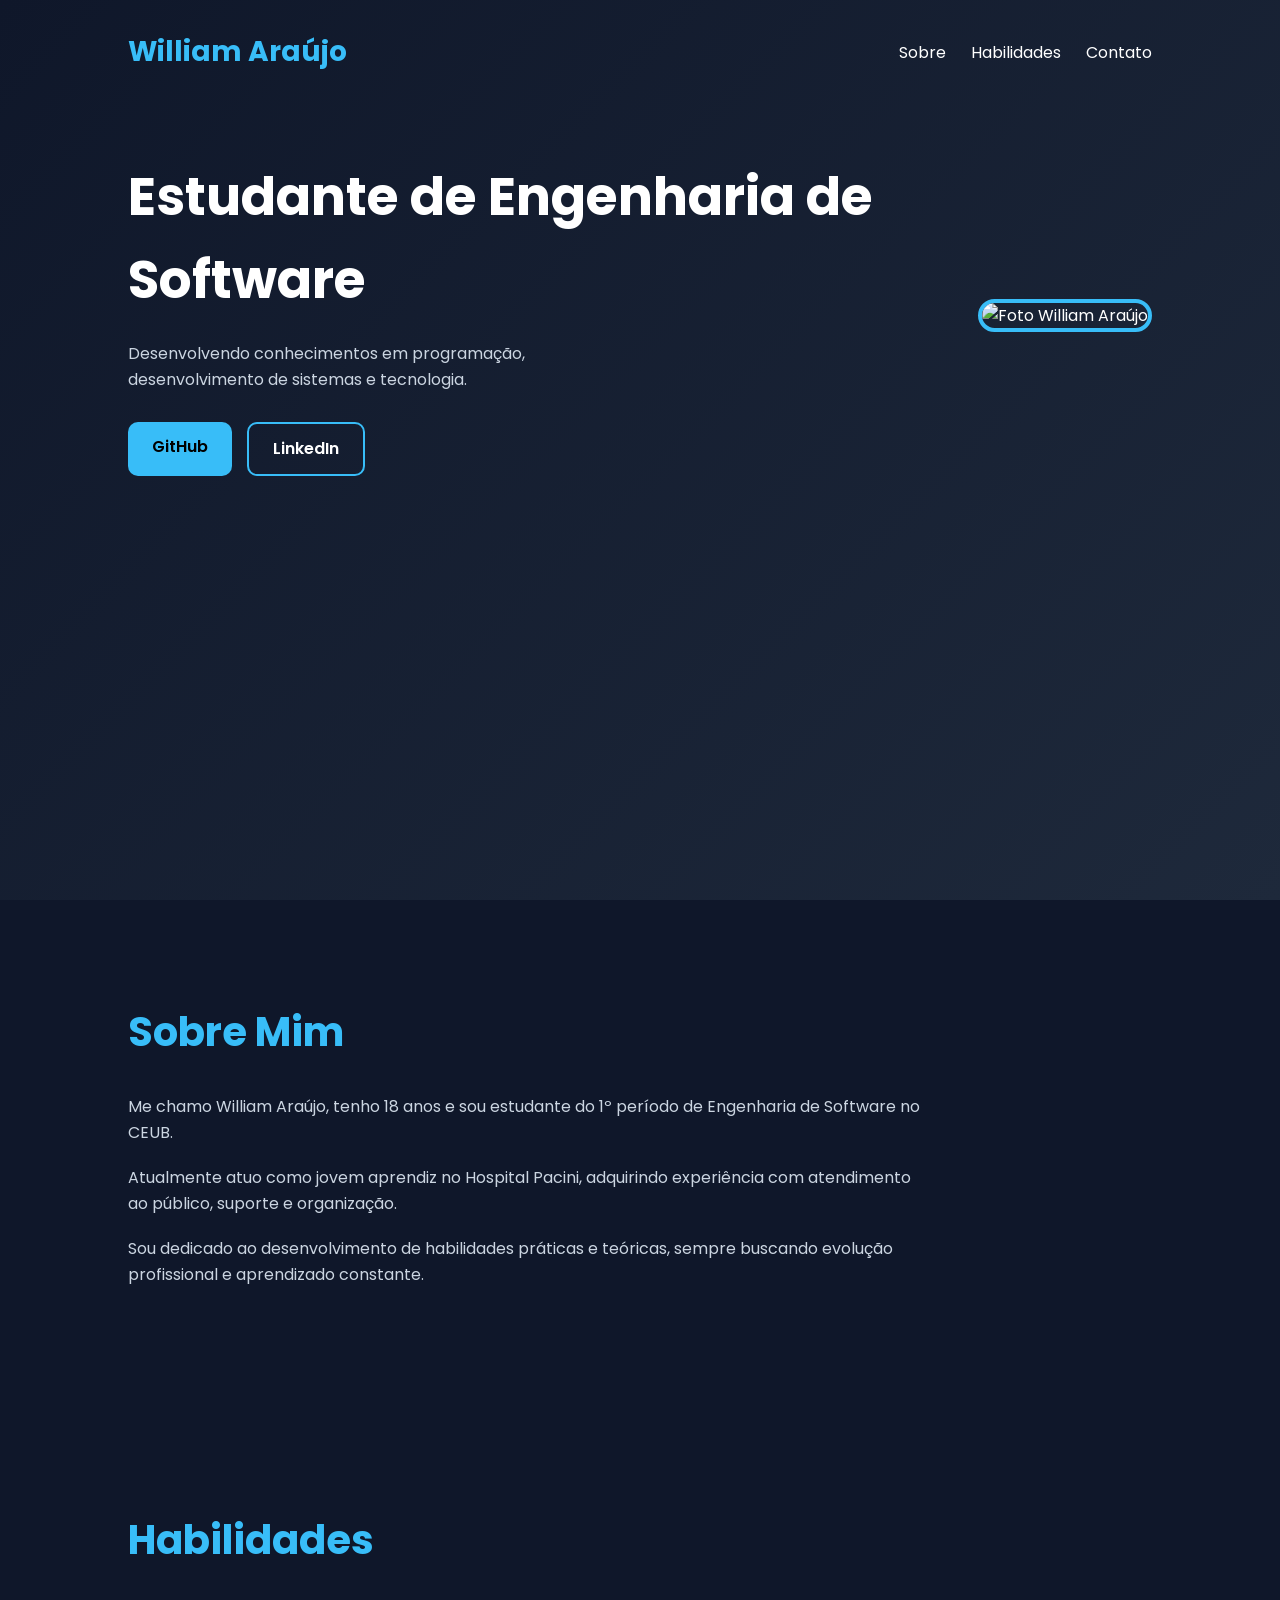
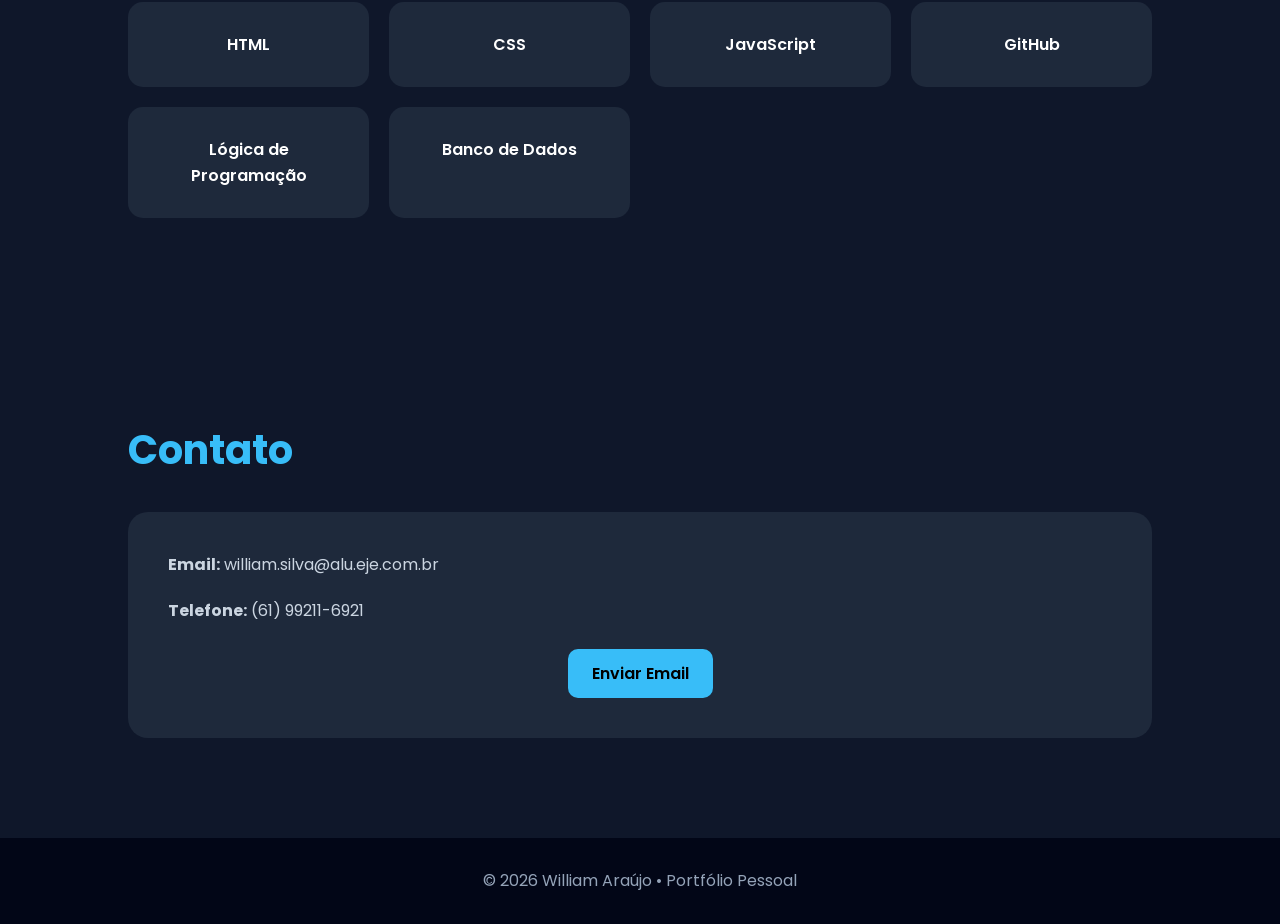
==== index.html @ 2a45b21d "Feature Alinhamento de dados" ====
<!DOCTYPE html>
<html lang="pt-BR">
<head>
  <meta charset="UTF-8" />
  <meta name="viewport" content="width=device-width, initial-scale=1.0" />
  <title>William Araújo | Portfólio</title>
  <link rel="stylesheet" href="style.css" />
  <link rel="preconnect" href="https://fonts.googleapis.com">
  <link rel="preconnect" href="https://fonts.gstatic.com" crossorigin>
  <link href="https://fonts.googleapis.com/css2?family=Poppins:wght@300;400;500;600;700&display=swap" rel="stylesheet">
</head>
<body>

  <header>
    <nav>
      <h1>William Araújo</h1>
      <ul>
        <li><a href="#sobre">Sobre</a></li>
        <li><a href="#habilidades">Habilidades</a></li>
        <li><a href="#contato">Contato</a></li>
      </ul>
    </nav>

    <div class="hero">
      <div class="hero-text">
        <h2>Estudante de Engenharia de Software</h2>
        <p>
          Desenvolvendo conhecimentos em programação,
          desenvolvimento de sistemas e tecnologia.
        </p>

        <div class="buttons">
          <a href="https://github.com/WilliamAraujoDaSilva" target="_blank" class="btn">GitHub</a>
          <a href="https://www.linkedin.com/in/william-araújo-da-silva-b2766440b/" target="_blank" class="btn secondary">LinkedIn</a>
        </div>
      </div>

      <div class="hero-image">
        <img src="perfil.jpg" alt="Foto William Araújo" />
      </div>
    </div>
  </header>

  <section id="sobre" class="section">
    <h2>Sobre Mim</h2>

    <p>
      Me chamo William Araújo, tenho 18 anos e sou estudante do
      1º período de Engenharia de Software no CEUB.
    </p>

    <p>
      Atualmente atuo como jovem aprendiz no Hospital Pacini,
      adquirindo experiência com atendimento ao público,
      suporte e organização.
    </p>

    <p>
      Sou dedicado ao desenvolvimento de habilidades práticas e teóricas,
      sempre buscando evolução profissional e aprendizado constante.
    </p>
  </section>

  <section id="habilidades" class="section">
    <h2>Habilidades</h2>

    <div class="cards">
      <div class="card">HTML</div>
      <div class="card">CSS</div>
      <div class="card">JavaScript</div>
      <div class="card">GitHub</div>
      <div class="card">Lógica de Programação</div>
      <div class="card">Banco de Dados</div>
    </div>
  </section>

  <section id="contato" class="section">
    <h2>Contato</h2>

    <div class="contact-box">
      <p><strong>Email:</strong> william.silva@alu.eje.com.br</p>
      <p><strong>Telefone:</strong> (61) 99211-6921</p>

      <div class="buttons center">
        <a href="mailto:william.silva@alu.eje.com.br" class="btn">Enviar Email</a>
      </div>
    </div>
  </section>

  <footer>
    <p>© 2026 William Araújo • Portfólio Pessoal</p>
  </footer>

</body>
</html>
---- style.css ----
* {
  margin: 0;
  padding: 0;
  box-sizing: border-box;
}

body {
  font-family: 'Poppins', sans-serif;
  background: #0f172a;
  color: white;
  line-height: 1.6;
}

header {
  min-height: 100vh;
  padding: 30px 10%;
  background: linear-gradient(135deg, #0f172a, #1e293b);
}

nav {
  display: flex;
  justify-content: space-between;
  align-items: center;
  margin-bottom: 80px;
}

nav h1 {
  font-size: 28px;
  color: #38bdf8;
}

nav ul {
  display: flex;
  gap: 25px;
  list-style: none;
}

nav a {
  color: white;
  text-decoration: none;
  transition: 0.3s;
}

nav a:hover {
  color: #38bdf8;
}

.hero {
  display: flex;
  align-items: center;
  justify-content: space-between;
  gap: 60px;
  flex-wrap: wrap;
}

.hero-text {
  flex: 1;
}

.hero-text h2 {
  font-size: 52px;
  margin-bottom: 20px;
}

.hero-text p {
  color: #cbd5e1;
  max-width: 500px;
  margin-bottom: 30px;
}

.buttons {
  display: flex;
  gap: 15px;
  flex-wrap: wrap;
}

.btn {
  background: #38bdf8;
  color: black;
  padding: 12px 24px;
  border-radius: 10px;
  text-decoration: none;
  font-weight: 600;
  transition: 0.3s;
}

.btn:hover {
  transform: translateY(-3px);
}

.secondary {
  background: transparent;
  border: 2px solid #38bdf8;
  color: white;
}

.hero-image img {
  width: 320px;
  height: 320px;
  object-fit: cover;
  border-radius: 20px;
  border: 4px solid #38bdf8;
}

.section {
  padding: 100px 10%;
}

.section h2 {
  font-size: 40px;
  margin-bottom: 30px;
  color: #38bdf8;
}

.section p {
  max-width: 800px;
  color: #cbd5e1;
  margin-bottom: 20px;
}

.cards {
  display: grid;
  grid-template-columns: repeat(auto-fit, minmax(220px, 1fr));
  gap: 20px;
}

.card {
  background: #1e293b;
  padding: 30px;
  border-radius: 15px;
  text-align: center;
  font-weight: 600;
}

.contact-box {
  background: #1e293b;
  padding: 40px;
  border-radius: 20px;
}

.center {
  justify-content: center;
  margin-top: 25px;
}

footer {
  text-align: center;
  padding: 30px;
  background: #020617;
  color: #94a3b8;
}

@media (max-width: 900px) {
  .hero {
    flex-direction: column-reverse;
    text-align: center;
  }

  nav {
    flex-direction: column;
    gap: 20px;
  }

  .hero-text h2 {
    font-size: 38px;
  }
}
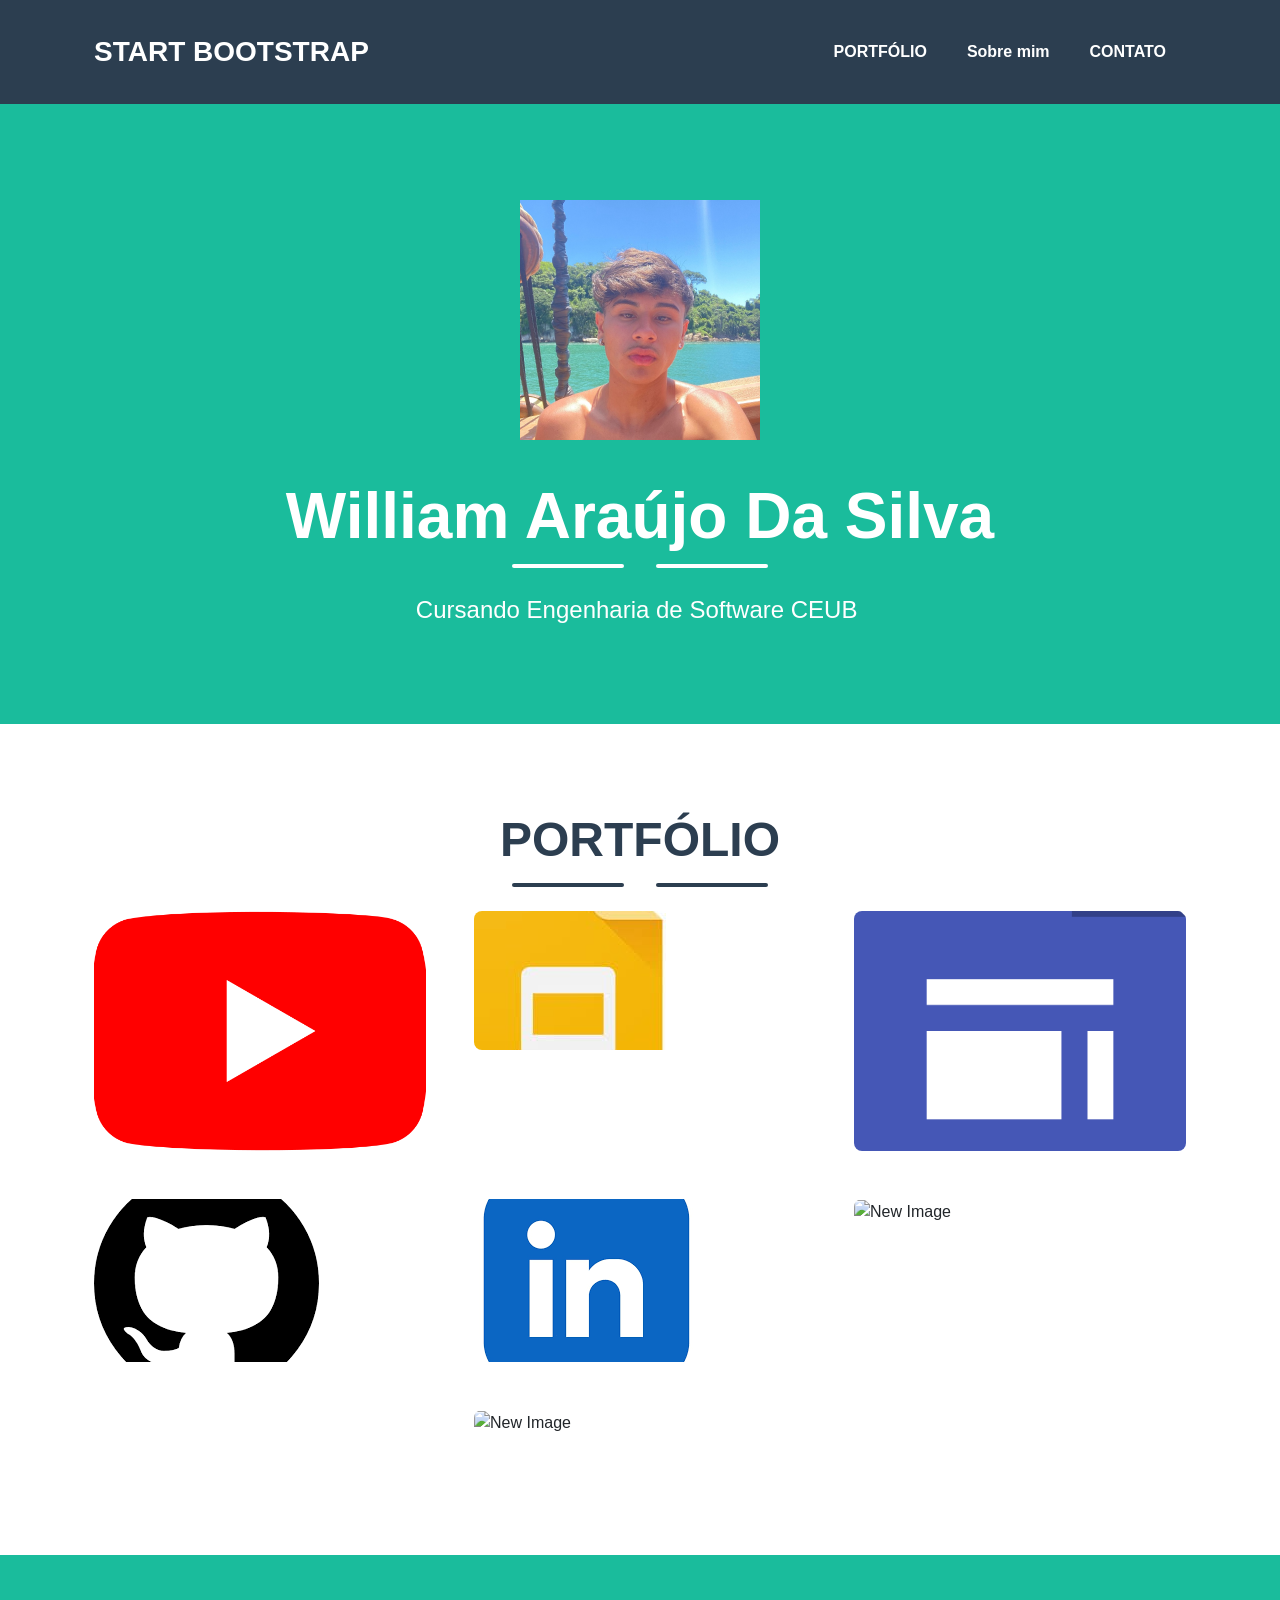
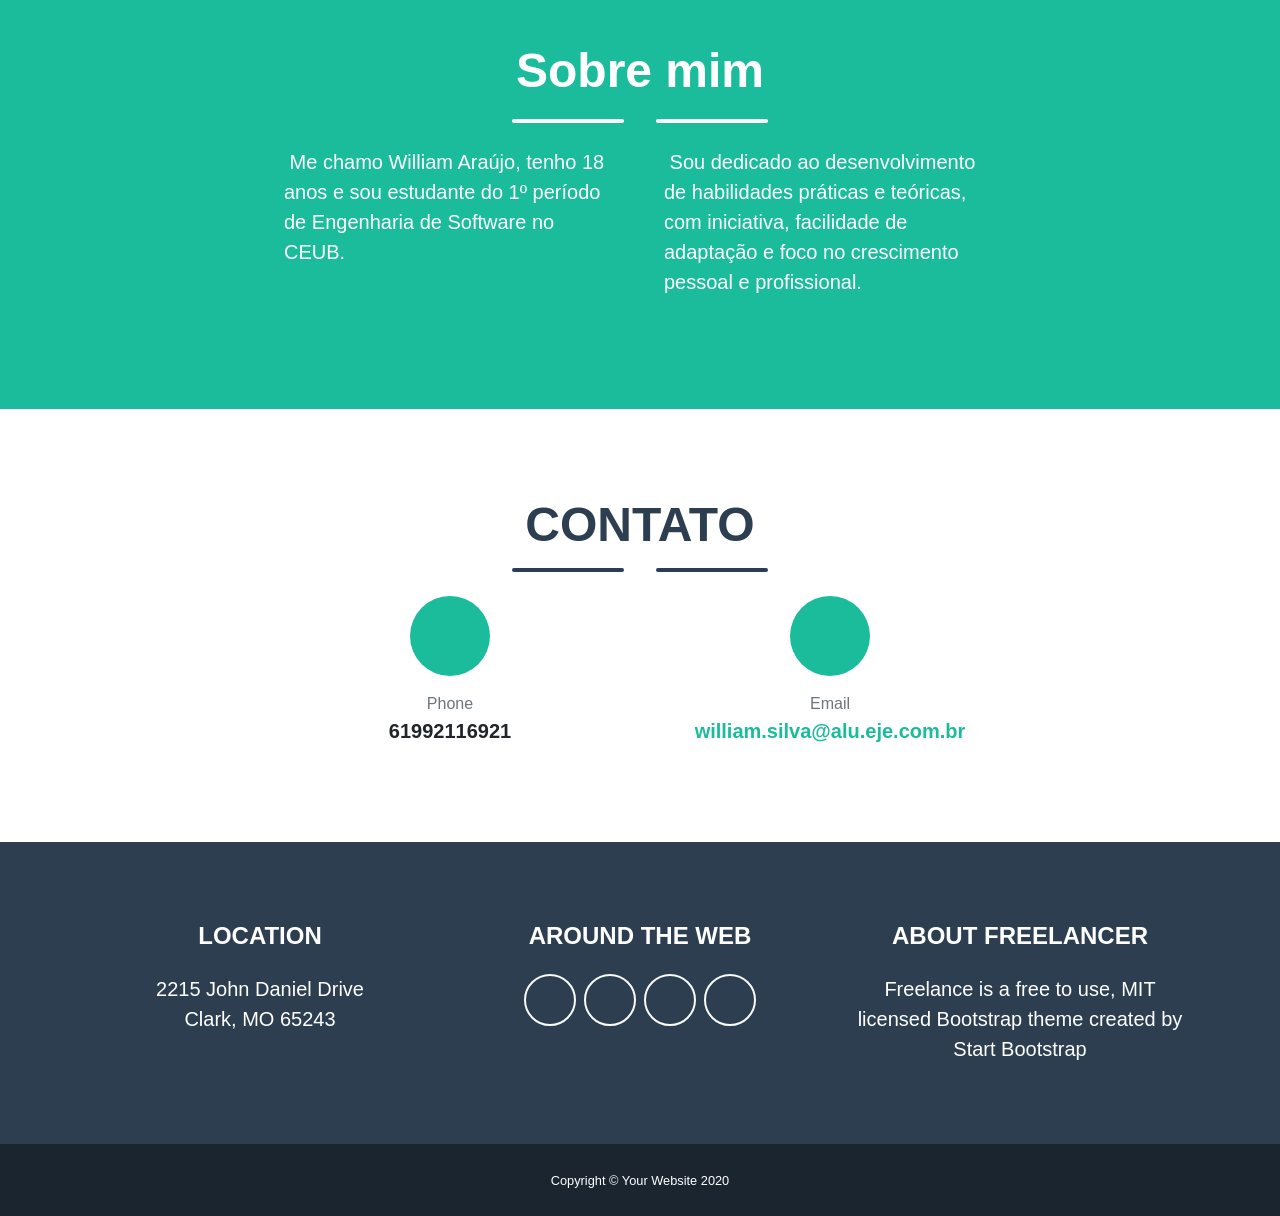
==== commit c1f68ac7: "Github_page" ====
--- a/index.html
+++ b/index.html
@@ -1,95 +1,398 @@
 <!DOCTYPE html>
-<html lang="pt-BR">
-<head>
-  <meta charset="UTF-8" />
-  <meta name="viewport" content="width=device-width, initial-scale=1.0" />
-  <title>William Araújo | Portfólio</title>
-  <link rel="stylesheet" href="style.css" />
-  <link rel="preconnect" href="https://fonts.googleapis.com">
-  <link rel="preconnect" href="https://fonts.gstatic.com" crossorigin>
-  <link href="https://fonts.googleapis.com/css2?family=Poppins:wght@300;400;500;600;700&display=swap" rel="stylesheet">
-</head>
-<body>
-
-  <header>
-    <nav>
-      <h1>William Araújo</h1>
-      <ul>
-        <li><a href="#sobre">Sobre</a></li>
-        <li><a href="#habilidades">Habilidades</a></li>
-        <li><a href="#contato">Contato</a></li>
-      </ul>
-    </nav>
-
-    <div class="hero">
-      <div class="hero-text">
-        <h2>Estudante de Engenharia de Software</h2>
-        <p>
-          Desenvolvendo conhecimentos em programação,
-          desenvolvimento de sistemas e tecnologia.
-        </p>
-
-        <div class="buttons">
-          <a href="https://github.com/WilliamAraujoDaSilva" target="_blank" class="btn">GitHub</a>
-          <a href="https://www.linkedin.com/in/william-araújo-da-silva-b2766440b/" target="_blank" class="btn secondary">LinkedIn</a>
-        </div>
-      </div>
-
-      <div class="hero-image">
-        <img src="perfil.jpg" alt="Foto William Araújo" />
-      </div>
-    </div>
-  </header>
-
-  <section id="sobre" class="section">
-    <h2>Sobre Mim</h2>
-
-    <p>
-      Me chamo William Araújo, tenho 18 anos e sou estudante do
-      1º período de Engenharia de Software no CEUB.
-    </p>
-
-    <p>
-      Atualmente atuo como jovem aprendiz no Hospital Pacini,
-      adquirindo experiência com atendimento ao público,
-      suporte e organização.
-    </p>
-
-    <p>
-      Sou dedicado ao desenvolvimento de habilidades práticas e teóricas,
-      sempre buscando evolução profissional e aprendizado constante.
-    </p>
-  </section>
-
-  <section id="habilidades" class="section">
-    <h2>Habilidades</h2>
-
-    <div class="cards">
-      <div class="card">HTML</div>
-      <div class="card">CSS</div>
-      <div class="card">JavaScript</div>
-      <div class="card">GitHub</div>
-      <div class="card">Lógica de Programação</div>
-      <div class="card">Banco de Dados</div>
-    </div>
-  </section>
-
-  <section id="contato" class="section">
-    <h2>Contato</h2>
-
-    <div class="contact-box">
-      <p><strong>Email:</strong> william.silva@alu.eje.com.br</p>
-      <p><strong>Telefone:</strong> (61) 99211-6921</p>
-
-      <div class="buttons center">
-        <a href="mailto:william.silva@alu.eje.com.br" class="btn">Enviar Email</a>
-      </div>
-    </div>
-  </section>
-
-  <footer>
-    <p>© 2026 William Araújo • Portfólio Pessoal</p>
-  </footer>
-
-</body>
-</html>
+<html lang="en">
+    <head>
+        <meta charset="utf-8">
+        <meta name="viewport" content="width=device-width, initial-scale=1, shrink-to-fit=no">
+        <meta name="description" content="">
+        <meta name="author" content="">
+        <title>Freelancer - Start Bootstrap Theme</title>
+        <!-- Font Awesome icons (free version)-->
+        <script src="https://cdnjs.cloudflare.com/ajax/libs/font-awesome/5.13.0/js/all.min.js" crossorigin="anonymous"></script>
+        <!-- Core theme CSS (includes Bootstrap)-->
+        <link href="css/styles.css" rel="stylesheet">
+        <!-- Fonts CSS-->
+        <link rel="stylesheet" href="css/heading.css">
+        <link rel="stylesheet" href="css/body.css">
+    </head>
+    <body id="page-top">
+        <nav class="navbar navbar-expand-lg bg-secondary fixed-top" id="mainNav">
+            <div class="container"><a class="navbar-brand js-scroll-trigger" href="#page-top">START BOOTSTRAP</a>
+                <button class="navbar-toggler navbar-toggler-right font-weight-bold bg-primary text-white rounded" type="button" data-toggle="collapse" data-target="#navbarResponsive" aria-controls="navbarResponsive" aria-expanded="false" aria-label="Toggle navigation">Menu <i class="fas fa-bars"></i></button>
+                <div class="collapse navbar-collapse" id="navbarResponsive">
+                    <ul class="navbar-nav ml-auto">
+                        <li class="nav-item mx-0 mx-lg-1"><a class="nav-link py-3 px-0 px-lg-3 rounded js-scroll-trigger" href="#portfolio">PORTFÓLIO</a>
+                        </li>
+                        <li class="nav-item mx-0 mx-lg-1"><a class="nav-link py-3 px-0 px-lg-3 rounded js-scroll-trigger" href="#about">Sobre mim</a>
+                        </li>
+                        <li class="nav-item mx-0 mx-lg-1"><a class="nav-link py-3 px-0 px-lg-3 rounded js-scroll-trigger" href="#contact">CONTATO</a>
+                        </li>
+                    </ul>
+                </div>
+            </div>
+        </nav>
+        <header class="masthead bg-primary text-white text-center">
+            <div class="container d-flex align-items-center flex-column">
+                <!-- Masthead Avatar Image--><img class="masthead-avatar mb-5" src="assets/img/perfil.jpg.JPEG" alt="">
+                <!-- Masthead Heading-->
+                <h1 class="masthead-heading mb-0">William Araújo Da Silva</h1>
+                <!-- Icon Divider-->
+                <div class="divider-custom divider-light">
+                    <div class="divider-custom-line"></div>
+                    <div class="divider-custom-icon"><i class="fas fa-star"></i></div>
+                    <div class="divider-custom-line"></div>
+                </div>
+                <!-- Masthead Subheading-->
+                <p class="pre-wrap masthead-subheading font-weight-light mb-0">Cursando Engenharia de Software CEUB </p>
+            </div>
+        </header>
+        <section class="page-section portfolio" id="portfolio">
+            <div class="container">
+                <!-- Portfolio Section Heading-->
+                <div class="text-center">
+                    <h2 class="page-section-heading text-secondary mb-0 d-inline-block">PORTFÓLIO</h2>
+                </div>
+                <!-- Icon Divider-->
+                <div class="divider-custom">
+                    <div class="divider-custom-line"></div>
+                    <div class="divider-custom-icon"><i class="fas fa-star"></i></div>
+                    <div class="divider-custom-line"></div>
+                </div>
+                <!-- Portfolio Grid Items-->
+                <div class="row justify-content-center">
+                    <!-- Portfolio Items-->
+                    <div class="col-md-6 col-lg-4 mb-5">
+                        <div class="portfolio-item mx-auto" data-toggle="modal" data-target="#portfolioModal0">
+                            <div class="portfolio-item-caption d-flex align-items-center justify-content-center h-100 w-100">
+                                <div class="portfolio-item-caption-content text-center text-white"><i class="fas fa-plus fa-3x"></i></div>
+                            </div><img class="img-fluid" src="assets/img/portfolio/Youtube_logo.png" alt="Youtube"/>
+                        </div>
+                    </div>
+                    <div class="col-md-6 col-lg-4 mb-5">
+                        <div class="portfolio-item mx-auto" data-toggle="modal" data-target="#portfolioModal1">
+                            <div class="portfolio-item-caption d-flex align-items-center justify-content-center h-100 w-100">
+                                <div class="portfolio-item-caption-content text-center text-white"><i class="fas fa-plus fa-3x"></i></div>
+                            </div><img class="img-fluid" src="assets/img/portfolio/png apresentação.jfif" alt="Slide de apresentação"/>
+                        </div>
+                    </div>
+                    <div class="col-md-6 col-lg-4 mb-5">
+                        <div class="portfolio-item mx-auto" data-toggle="modal" data-target="#portfolioModal2">
+                            <div class="portfolio-item-caption d-flex align-items-center justify-content-center h-100 w-100">
+                                <div class="portfolio-item-caption-content text-center text-white"><i class="fas fa-plus fa-3x"></i></div>
+                            </div><img class="img-fluid" src="assets/img/portfolio/Google_Sites_2020_Logo.svg.png" alt="Site"/>
+                        </div>
+                    </div>
+                    <div class="col-md-6 col-lg-4 mb-5">
+                        <div class="portfolio-item mx-auto" data-toggle="modal" data-target="#portfolioModal3">
+                            <div class="portfolio-item-caption d-flex align-items-center justify-content-center h-100 w-100">
+                                <div class="portfolio-item-caption-content text-center text-white"><i class="fas fa-plus fa-3x"></i></div>
+                            </div><img class="img-fluid" src="assets/img/portfolio/github_png.png" alt="GitHub"/>
+                        </div>
+                    </div>
+                    <div class="col-md-6 col-lg-4 mb-5">
+                        <div class="portfolio-item mx-auto" data-toggle="modal" data-target="#portfolioModal4">
+                            <div class="portfolio-item-caption d-flex align-items-center justify-content-center h-100 w-100">
+                                <div class="portfolio-item-caption-content text-center text-white"><i class="fas fa-plus fa-3x"></i></div>
+                            </div><img class="img-fluid" src="assets/img/portfolio/Linkedin_png.png" alt="Linkedin"/>
+                        </div>
+                    </div>
+                    <div class="col-md-6 col-lg-4 mb-5">
+                        <div class="portfolio-item mx-auto" data-toggle="modal" data-target="#portfolioModal5">
+                            <div class="portfolio-item-caption d-flex align-items-center justify-content-center h-100 w-100">
+                                <div class="portfolio-item-caption-content text-center text-white"><i class="fas fa-plus fa-3x"></i></div>
+                            </div><img class="img-fluid" src="assets/img/image.svg" alt="New Image"/>
+                        </div>
+                    </div>
+                    <div class="col-md-6 col-lg-4 mb-5">
+                        <div class="portfolio-item mx-auto" data-toggle="modal" data-target="#portfolioModal6">
+                            <div class="portfolio-item-caption d-flex align-items-center justify-content-center h-100 w-100">
+                                <div class="portfolio-item-caption-content text-center text-white"><i class="fas fa-plus fa-3x"></i></div>
+                            </div><img class="img-fluid" src="assets/img/image.svg" alt="New Image"/>
+                        </div>
+                    </div>
+                </div>
+            </div>
+        </section>
+        <!-- Portfolio Modal-->
+        <div class="portfolio-modal modal fade" id="portfolioModal0" tabindex="-1" role="dialog" aria-labelledby="#portfolioModal0Label" aria-hidden="true">
+            <div class="modal-dialog modal-xl" role="document">
+                <div class="modal-content">
+                    <button class="close" type="button" data-dismiss="modal" aria-label="Close"><span aria-hidden="true"><i class="fas fa-times"></i></span></button>
+                    <div class="modal-body text-center">
+                        <div class="container">
+                            <div class="row justify-content-center">
+                                <div class="col-lg-8">
+                                    <!-- Portfolio Modal - Title-->
+                                    <h2 class="portfolio-modal-title text-secondary mb-0">Youtube</h2>
+                                    <!-- Icon Divider-->
+                                    <div class="divider-custom">
+                                        <div class="divider-custom-line"></div>
+                                        <div class="divider-custom-icon"><i class="fas fa-star"></i></div>
+                                        <div class="divider-custom-line"></div>
+                                    </div>
+                                    <!-- Portfolio Modal - Image--><img class="img-fluid rounded mb-5" src="assets/img/portfolio/Youtube_logo.png" alt="Youtube"/>
+                                    <!-- Portfolio Modal - Text-->
+                                    <p class="mb-5">https://youtu.be/4WCtHX2xd2M</p>
+                                    <button class="btn btn-primary" href="#" data-dismiss="modal"><i class="fas fa-times fa-fw"></i>Close Window</button>
+                                </div>
+                            </div>
+                        </div>
+                    </div>
+                </div>
+            </div>
+        </div>
+        <div class="portfolio-modal modal fade" id="portfolioModal1" tabindex="-1" role="dialog" aria-labelledby="#portfolioModal1Label" aria-hidden="true">
+            <div class="modal-dialog modal-xl" role="document">
+                <div class="modal-content">
+                    <button class="close" type="button" data-dismiss="modal" aria-label="Close"><span aria-hidden="true"><i class="fas fa-times"></i></span></button>
+                    <div class="modal-body text-center">
+                        <div class="container">
+                            <div class="row justify-content-center">
+                                <div class="col-lg-8">
+                                    <!-- Portfolio Modal - Title-->
+                                    <h2 class="portfolio-modal-title text-secondary mb-0">Slide de apresentação</h2>
+                                    <!-- Icon Divider-->
+                                    <div class="divider-custom">
+                                        <div class="divider-custom-line"></div>
+                                        <div class="divider-custom-icon"><i class="fas fa-star"></i></div>
+                                        <div class="divider-custom-line"></div>
+                                    </div>
+                                    <!-- Portfolio Modal - Image--><img class="img-fluid rounded mb-5" src="assets/img/portfolio/png apresentação.jfif" alt="Slide de apresentação"/>
+                                    <!-- Portfolio Modal - Text-->
+                                    <p class="mb-5">https://drive.google.com/file/d/16LgLLGGcQuVESq0VsAEaE_bvoI5D12vF/view?usp=drive_link</p>
+                                    <button class="btn btn-primary" href="#" data-dismiss="modal"><i class="fas fa-times fa-fw"></i>Close Window</button>
+                                </div>
+                            </div>
+                        </div>
+                    </div>
+                </div>
+            </div>
+        </div>
+        <div class="portfolio-modal modal fade" id="portfolioModal2" tabindex="-1" role="dialog" aria-labelledby="#portfolioModal2Label" aria-hidden="true">
+            <div class="modal-dialog modal-xl" role="document">
+                <div class="modal-content">
+                    <button class="close" type="button" data-dismiss="modal" aria-label="Close"><span aria-hidden="true"><i class="fas fa-times"></i></span></button>
+                    <div class="modal-body text-center">
+                        <div class="container">
+                            <div class="row justify-content-center">
+                                <div class="col-lg-8">
+                                    <!-- Portfolio Modal - Title-->
+                                    <h2 class="portfolio-modal-title text-secondary mb-0">Site</h2>
+                                    <!-- Icon Divider-->
+                                    <div class="divider-custom">
+                                        <div class="divider-custom-line"></div>
+                                        <div class="divider-custom-icon"><i class="fas fa-star"></i></div>
+                                        <div class="divider-custom-line"></div>
+                                    </div>
+                                    <!-- Portfolio Modal - Image--><img class="img-fluid rounded mb-5" src="assets/img/portfolio/Google_Sites_2020_Logo.svg.png" alt="Site"/>
+                                    <!-- Portfolio Modal - Text-->
+                                    <p class="mb-5">https://docs.google.com/document/d/10CUYZNJS71qemxTlDiQr7x1A24ld-oMmCTXu6SOy7l0/edit?usp=sharing</p>
+                                    <button class="btn btn-primary" href="#" data-dismiss="modal"><i class="fas fa-times fa-fw"></i>Close Window</button>
+                                </div>
+                            </div>
+                        </div>
+                    </div>
+                </div>
+            </div>
+        </div>
+        <div class="portfolio-modal modal fade" id="portfolioModal3" tabindex="-1" role="dialog" aria-labelledby="#portfolioModal3Label" aria-hidden="true">
+            <div class="modal-dialog modal-xl" role="document">
+                <div class="modal-content">
+                    <button class="close" type="button" data-dismiss="modal" aria-label="Close"><span aria-hidden="true"><i class="fas fa-times"></i></span></button>
+                    <div class="modal-body text-center">
+                        <div class="container">
+                            <div class="row justify-content-center">
+                                <div class="col-lg-8">
+                                    <!-- Portfolio Modal - Title-->
+                                    <h2 class="portfolio-modal-title text-secondary mb-0">GitHub</h2>
+                                    <!-- Icon Divider-->
+                                    <div class="divider-custom">
+                                        <div class="divider-custom-line"></div>
+                                        <div class="divider-custom-icon"><i class="fas fa-star"></i></div>
+                                        <div class="divider-custom-line"></div>
+                                    </div>
+                                    <!-- Portfolio Modal - Image--><img class="img-fluid rounded mb-5" src="assets/img/portfolio/github_png.png" alt="GitHub"/>
+                                    <!-- Portfolio Modal - Text-->
+                                    <p class="mb-5">https://github.com/WilliamAraujoDaSilva</p>
+                                    <button class="btn btn-primary" href="#" data-dismiss="modal"><i class="fas fa-times fa-fw"></i>Close Window</button>
+                                </div>
+                            </div>
+                        </div>
+                    </div>
+                </div>
+            </div>
+        </div>
+        <div class="portfolio-modal modal fade" id="portfolioModal4" tabindex="-1" role="dialog" aria-labelledby="#portfolioModal4Label" aria-hidden="true">
+            <div class="modal-dialog modal-xl" role="document">
+                <div class="modal-content">
+                    <button class="close" type="button" data-dismiss="modal" aria-label="Close"><span aria-hidden="true"><i class="fas fa-times"></i></span></button>
+                    <div class="modal-body text-center">
+                        <div class="container">
+                            <div class="row justify-content-center">
+                                <div class="col-lg-8">
+                                    <!-- Portfolio Modal - Title-->
+                                    <h2 class="portfolio-modal-title text-secondary mb-0">Linkedin</h2>
+                                    <!-- Icon Divider-->
+                                    <div class="divider-custom">
+                                        <div class="divider-custom-line"></div>
+                                        <div class="divider-custom-icon"><i class="fas fa-star"></i></div>
+                                        <div class="divider-custom-line"></div>
+                                    </div>
+                                    <!-- Portfolio Modal - Image--><img class="img-fluid rounded mb-5" src="assets/img/portfolio/Linkedin_png.png" alt="Linkedin"/>
+                                    <!-- Portfolio Modal - Text-->
+                                    <p class="mb-5">https://www.linkedin.com/in/william-araújo-da-silva-b2766440b/</p>
+                                    <button class="btn btn-primary" href="#" data-dismiss="modal"><i class="fas fa-times fa-fw"></i>Close Window</button>
+                                </div>
+                            </div>
+                        </div>
+                    </div>
+                </div>
+            </div>
+        </div>
+        <div class="portfolio-modal modal fade" id="portfolioModal5" tabindex="-1" role="dialog" aria-labelledby="#portfolioModal5Label" aria-hidden="true">
+            <div class="modal-dialog modal-xl" role="document">
+                <div class="modal-content">
+                    <button class="close" type="button" data-dismiss="modal" aria-label="Close"><span aria-hidden="true"><i class="fas fa-times"></i></span></button>
+                    <div class="modal-body text-center">
+                        <div class="container">
+                            <div class="row justify-content-center">
+                                <div class="col-lg-8">
+                                    <!-- Portfolio Modal - Title-->
+                                    <h2 class="portfolio-modal-title text-secondary mb-0">New Image</h2>
+                                    <!-- Icon Divider-->
+                                    <div class="divider-custom">
+                                        <div class="divider-custom-line"></div>
+                                        <div class="divider-custom-icon"><i class="fas fa-star"></i></div>
+                                        <div class="divider-custom-line"></div>
+                                    </div>
+                                    <!-- Portfolio Modal - Image--><img class="img-fluid rounded mb-5" src="assets/img/image.svg" alt="New Image"/>
+                                    <!-- Portfolio Modal - Text-->
+                                    <p class="mb-5">New Image Description</p>
+                                    <button class="btn btn-primary" href="#" data-dismiss="modal"><i class="fas fa-times fa-fw"></i>Close Window</button>
+                                </div>
+                            </div>
+                        </div>
+                    </div>
+                </div>
+            </div>
+        </div>
+        <div class="portfolio-modal modal fade" id="portfolioModal6" tabindex="-1" role="dialog" aria-labelledby="#portfolioModal6Label" aria-hidden="true">
+            <div class="modal-dialog modal-xl" role="document">
+                <div class="modal-content">
+                    <button class="close" type="button" data-dismiss="modal" aria-label="Close"><span aria-hidden="true"><i class="fas fa-times"></i></span></button>
+                    <div class="modal-body text-center">
+                        <div class="container">
+                            <div class="row justify-content-center">
+                                <div class="col-lg-8">
+                                    <!-- Portfolio Modal - Title-->
+                                    <h2 class="portfolio-modal-title text-secondary mb-0">New Image</h2>
+                                    <!-- Icon Divider-->
+                                    <div class="divider-custom">
+                                        <div class="divider-custom-line"></div>
+                                        <div class="divider-custom-icon"><i class="fas fa-star"></i></div>
+                                        <div class="divider-custom-line"></div>
+                                    </div>
+                                    <!-- Portfolio Modal - Image--><img class="img-fluid rounded mb-5" src="assets/img/image.svg" alt="New Image"/>
+                                    <!-- Portfolio Modal - Text-->
+                                    <p class="mb-5">New Image Description</p>
+                                    <button class="btn btn-primary" href="#" data-dismiss="modal"><i class="fas fa-times fa-fw"></i>Close Window</button>
+                                </div>
+                            </div>
+                        </div>
+                    </div>
+                </div>
+            </div>
+        </div>
+        <section class="page-section bg-primary text-white mb-0" id="about">
+            <div class="container">
+                <!-- About Section Heading-->
+                <div class="text-center">
+                    <h2 class="page-section-heading d-inline-block text-white">Sobre mim</h2>
+                </div>
+                <!-- Icon Divider-->
+                <div class="divider-custom divider-light">
+                    <div class="divider-custom-line"></div>
+                    <div class="divider-custom-icon"><i class="fas fa-star"></i></div>
+                    <div class="divider-custom-line"></div>
+                </div>
+                <!-- About Section Content-->
+                <div class="row">
+                    <div class="col-lg-4 ml-auto">
+                        <p class="pre-wrap lead"> Me chamo William Araújo, tenho 18 anos e sou estudante do 1º período de Engenharia de Software no
+CEUB.</p>
+                    </div>
+                    <div class="col-lg-4 mr-auto">
+                        <p class="pre-wrap lead"> Sou dedicado ao desenvolvimento de habilidades práticas e teóricas, com iniciativa, facilidade de
+adaptação e foco no crescimento pessoal e profissional.</p>
+                    </div>
+                </div>
+            </div>
+        </section>
+        <section class="page-section" id="contact">
+            <div class="container">
+                <!-- Contact Section Heading-->
+                <div class="text-center">
+                    <h2 class="page-section-heading text-secondary d-inline-block mb-0">CONTATO</h2>
+                </div>
+                <!-- Icon Divider-->
+                <div class="divider-custom">
+                    <div class="divider-custom-line"></div>
+                    <div class="divider-custom-icon"><i class="fas fa-star"></i></div>
+                    <div class="divider-custom-line"></div>
+                </div>
+                <!-- Contact Section Content-->
+                <div class="row justify-content-center">
+                    <div class="col-lg-4">
+                        <div class="d-flex flex-column align-items-center">
+                            <div class="icon-contact mb-3"><i class="fas fa-mobile-alt"></i></div>
+                            <div class="text-muted">Phone</div>
+                            <div class="lead font-weight-bold">61992116921</div>
+                        </div>
+                    </div>
+                    <div class="col-lg-4">
+                        <div class="d-flex flex-column align-items-center">
+                            <div class="icon-contact mb-3"><i class="far fa-envelope"></i></div>
+                            <div class="text-muted">Email</div><a class="lead font-weight-bold" href="mailto:william.silva@alu.eje.com.br">william.silva@alu.eje.com.br</a>
+                        </div>
+                    </div>
+                </div>
+            </div>
+        </section>
+        <footer class="footer text-center">
+            <div class="container">
+                <div class="row">
+                    <!-- Footer Location-->
+                    <div class="col-lg-4 mb-5 mb-lg-0">
+                        <h4 class="mb-4">LOCATION</h4>
+                        <p class="pre-wrap lead mb-0">2215 John Daniel Drive
+Clark, MO 65243</p>
+                    </div>
+                    <!-- Footer Social Icons-->
+                    <div class="col-lg-4 mb-5 mb-lg-0">
+                        <h4 class="mb-4">AROUND THE WEB</h4><a class="btn btn-outline-light btn-social mx-1" href="https://www.facebook.com/StartBootstrap"><i class="fab fa-fw fa-facebook-f"></i></a><a class="btn btn-outline-light btn-social mx-1" href="https://www.twitter.com/sbootstrap"><i class="fab fa-fw fa-twitter"></i></a><a class="btn btn-outline-light btn-social mx-1" href="https://www.linkedin.com/in/startbootstrap"><i class="fab fa-fw fa-linkedin-in"></i></a><a class="btn btn-outline-light btn-social mx-1" href="https://www.dribble.com/startbootstrap"><i class="fab fa-fw fa-dribbble"></i></a>
+                    </div>
+                    <!-- Footer About Text-->
+                    <div class="col-lg-4">
+                        <h4 class="mb-4">ABOUT FREELANCER</h4>
+                        <p class="pre-wrap lead mb-0">Freelance is a free to use, MIT licensed Bootstrap theme created by Start Bootstrap</p>
+                    </div>
+                </div>
+            </div>
+        </footer>
+        <!-- Copyright Section-->
+        <section class="copyright py-4 text-center text-white">
+            <div class="container"><small class="pre-wrap">Copyright © Your Website 2020</small></div>
+        </section>
+        <!-- Scroll to Top Button (Only visible on small and extra-small screen sizes)-->
+        <div class="scroll-to-top d-lg-none position-fixed"><a class="js-scroll-trigger d-block text-center text-white rounded" href="#page-top"><i class="fa fa-chevron-up"></i></a></div>
+        <!-- Bootstrap core JS-->
+        <script src="https://cdnjs.cloudflare.com/ajax/libs/jquery/3.4.1/jquery.min.js"></script>
+        <script src="https://stackpath.bootstrapcdn.com/bootstrap/4.4.1/js/bootstrap.bundle.min.js"></script>
+        <!-- Third party plugin JS-->
+        <script src="https://cdnjs.cloudflare.com/ajax/libs/jquery-easing/1.4.1/jquery.easing.min.js"></script>
+        <!-- Contact form JS-->
+        <script src="assets/mail/jqBootstrapValidation.js"></script>
+        <script src="assets/mail/contact_me.js"></script>
+        <!-- Core theme JS-->
+        <script src="js/scripts.js"></script>
+    </body>
+</html>
--- a/css/heading.css
+++ b/css/heading.css
@@ -0,0 +1,22 @@
+/* latin */
+@font-face {
+    font-family: 'SB Heading';
+    font-style: normal;
+    font-weight: 400;
+    src: local('Montserrat Regular'), local('Montserrat-Regular'),
+        url(https://fonts.gstatic.com/s/montserrat/v14/JTUSjIg1_i6t8kCHKm459WRhyyTh89ZNpQ.woff2)
+            format('woff2');
+    unicode-range: U+0000-00FF, U+0131, U+0152-0153, U+02BB-02BC, U+02C6, U+02DA, U+02DC,
+        U+2000-206F, U+2074, U+20AC, U+2122, U+2191, U+2193, U+2212, U+2215, U+FEFF, U+FFFD;
+}
+/* latin */
+@font-face {
+    font-family: 'SB Heading';
+    font-style: normal;
+    font-weight: 700;
+    src: local('Montserrat Bold'), local('Montserrat-Bold'),
+        url(https://fonts.gstatic.com/s/montserrat/v14/JTURjIg1_i6t8kCHKm45_dJE3gnD_vx3rCs.woff2)
+            format('woff2');
+    unicode-range: U+0000-00FF, U+0131, U+0152-0153, U+02BB-02BC, U+02C6, U+02DA, U+02DC,
+        U+2000-206F, U+2074, U+20AC, U+2122, U+2191, U+2193, U+2212, U+2215, U+FEFF, U+FFFD;
+}
--- a/css/body.css
+++ b/css/body.css
@@ -0,0 +1,41 @@
+/* latin */
+@font-face {
+    font-family: 'SB Body';
+    font-style: italic;
+    font-weight: 400;
+    src: local('Lato Italic'), local('Lato-Italic'),
+        url(https://fonts.gstatic.com/s/lato/v16/S6u8w4BMUTPHjxsAXC-qNiXg7Q.woff2) format('woff2');
+    unicode-range: U+0000-00FF, U+0131, U+0152-0153, U+02BB-02BC, U+02C6, U+02DA, U+02DC,
+        U+2000-206F, U+2074, U+20AC, U+2122, U+2191, U+2193, U+2212, U+2215, U+FEFF, U+FFFD;
+}
+/* latin */
+@font-face {
+    font-family: 'SB Body';
+    font-style: italic;
+    font-weight: 700;
+    src: local('Lato Bold Italic'), local('Lato-BoldItalic'),
+        url(https://fonts.gstatic.com/s/lato/v16/S6u_w4BMUTPHjxsI5wq_Gwftx9897g.woff2)
+            format('woff2');
+    unicode-range: U+0000-00FF, U+0131, U+0152-0153, U+02BB-02BC, U+02C6, U+02DA, U+02DC,
+        U+2000-206F, U+2074, U+20AC, U+2122, U+2191, U+2193, U+2212, U+2215, U+FEFF, U+FFFD;
+}
+/* latin */
+@font-face {
+    font-family: 'SB Body';
+    font-style: normal;
+    font-weight: 400;
+    src: local('Lato Regular'), local('Lato-Regular'),
+        url(https://fonts.gstatic.com/s/lato/v16/S6uyw4BMUTPHjx4wXiWtFCc.woff2) format('woff2');
+    unicode-range: U+0000-00FF, U+0131, U+0152-0153, U+02BB-02BC, U+02C6, U+02DA, U+02DC,
+        U+2000-206F, U+2074, U+20AC, U+2122, U+2191, U+2193, U+2212, U+2215, U+FEFF, U+FFFD;
+}
+/* latin */
+@font-face {
+    font-family: 'SB Body';
+    font-style: normal;
+    font-weight: 700;
+    src: local('Lato Bold'), local('Lato-Bold'),
+        url(https://fonts.gstatic.com/s/lato/v16/S6u9w4BMUTPHh6UVSwiPGQ3q5d0.woff2) format('woff2');
+    unicode-range: U+0000-00FF, U+0131, U+0152-0153, U+02BB-02BC, U+02C6, U+02DA, U+02DC,
+        U+2000-206F, U+2074, U+20AC, U+2122, U+2191, U+2193, U+2212, U+2215, U+FEFF, U+FFFD;
+}
